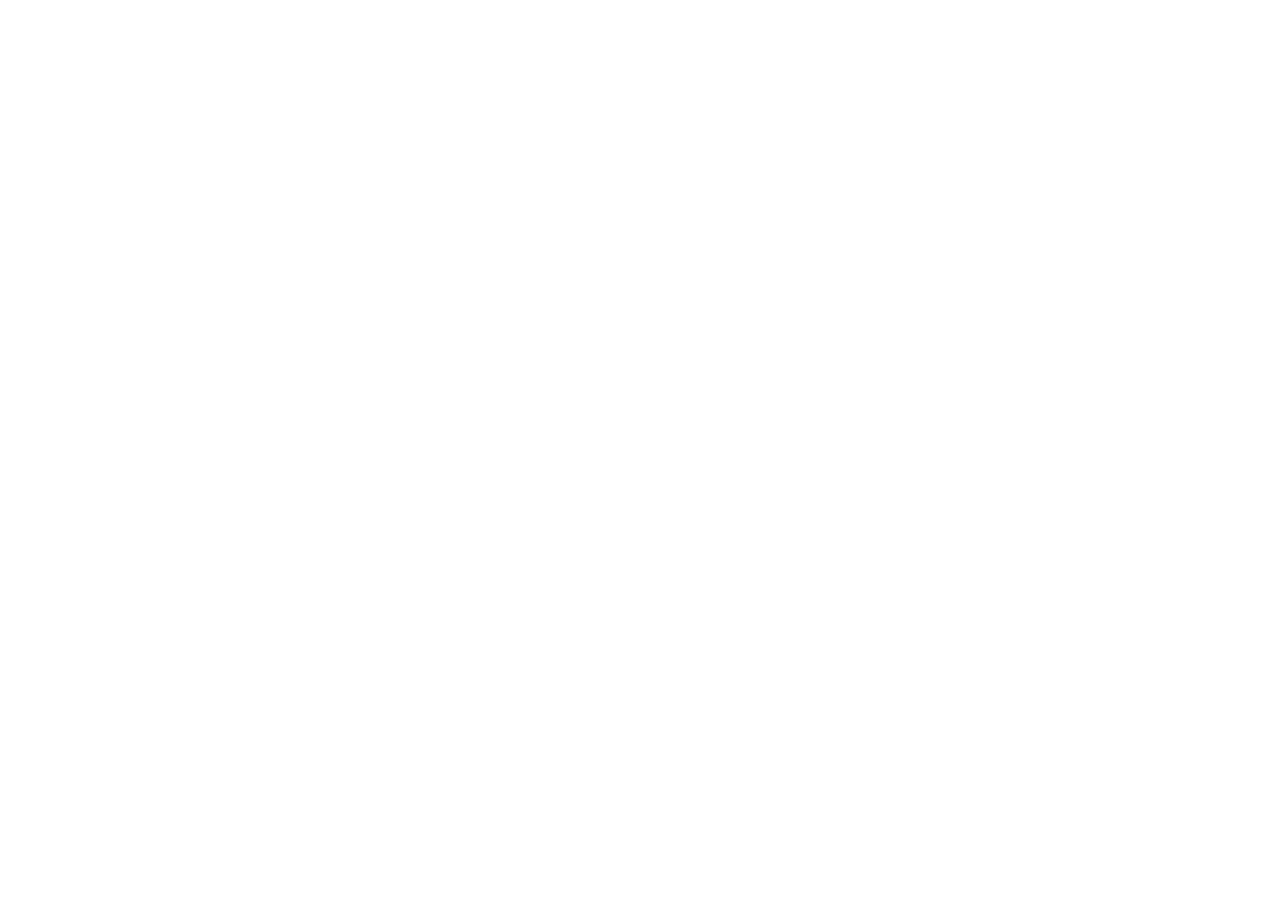
==== index.html @ 9f34767f "first commit" ====
<!DOCTYPE html>
<html lang="en">
<head>
    <meta charset="UTF-8">
    <meta name="viewport" content="width=device-width, initial-scale=1.0">
    <title>Mi Blog</title>
    <link rel="stylesheet" href="css/main.css">
</head>
<body>
    
</body>
</html>
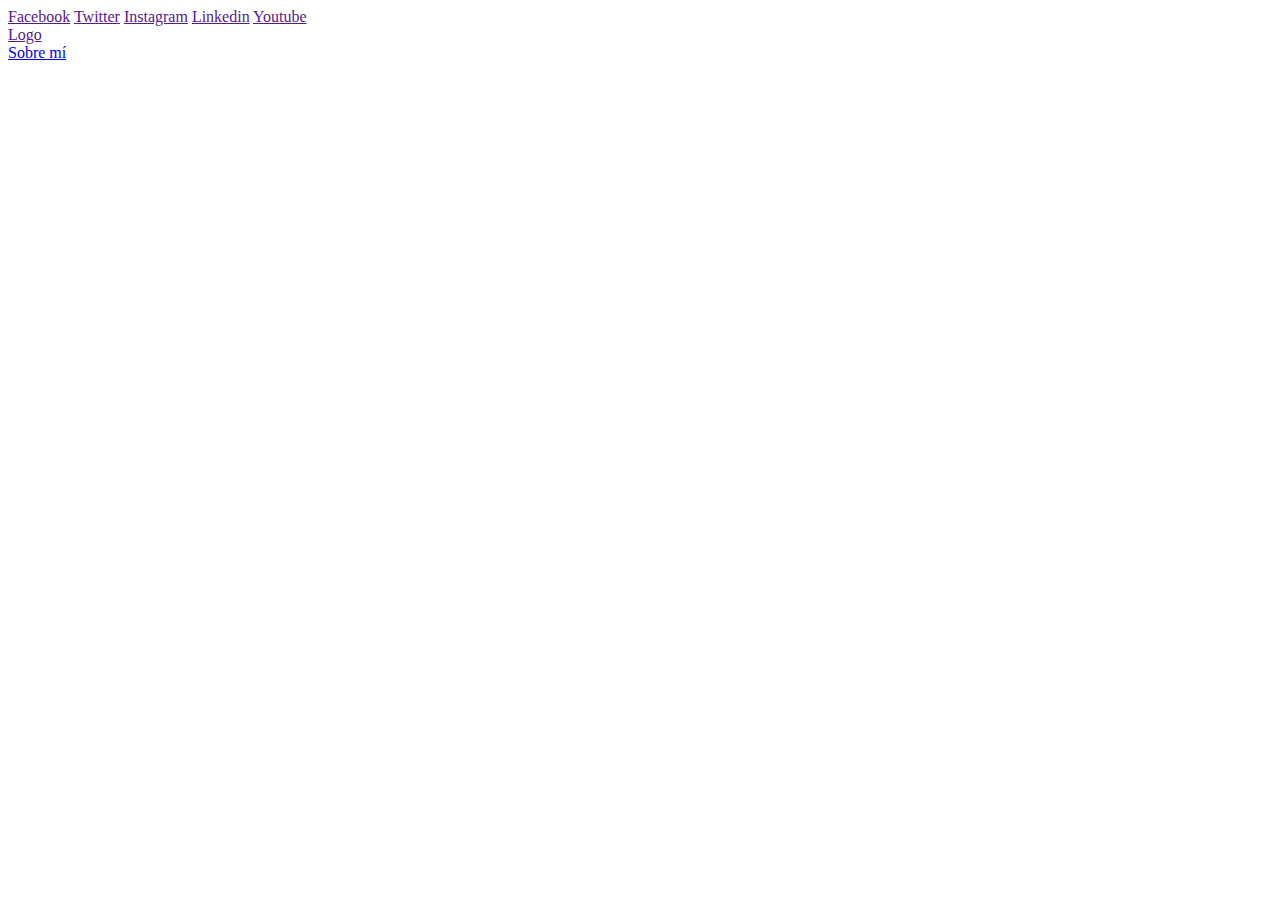
==== commit c96ca731: "redes sociales" ====
--- a/index.html
+++ b/index.html
@@ -7,6 +7,24 @@
     <link rel="stylesheet" href="css/main.css">
 </head>
 <body>
-    
+    <header>
+        <section>
+            <div>
+                <a href="">Facebook</a>
+                <a href="">Twitter</a>
+                <a href="">Instagram</a>
+                <a href="">Linkedin</a>
+                <a href="">Youtube</a>
+            </div>
+        </section>
+        <nav>
+            <section>
+                <a href="">Logo</a>
+            </section>
+            <section>
+                <a href="perfil.html">Sobre mí</a>
+            </section>
+        </nav>
+    </header>
 </body>
 </html>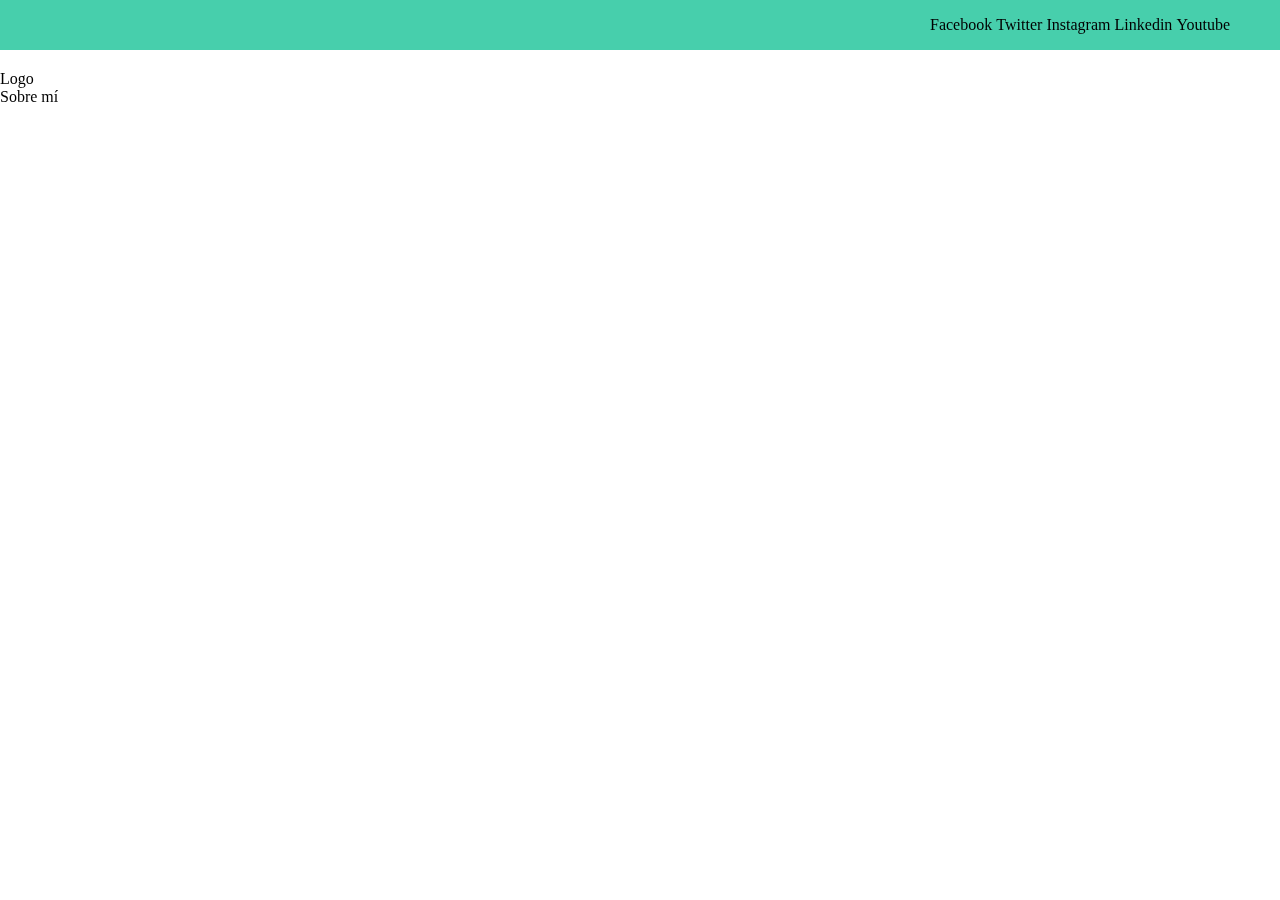
==== commit c8775ccb: "Estilos en el header" ====
--- a/index.html
+++ b/index.html
@@ -8,8 +8,8 @@
 </head>
 <body>
     <header>
-        <section>
-            <div>
+        <section class="header-icons-container">
+            <div class="icons">
                 <a href="">Facebook</a>
                 <a href="">Twitter</a>
                 <a href="">Instagram</a>
@@ -18,10 +18,10 @@
             </div>
         </section>
         <nav>
-            <section>
+            <section class="nav-logo-container">
                 <a href="">Logo</a>
             </section>
-            <section>
+            <section class="profile-link">
                 <a href="perfil.html">Sobre mí</a>
             </section>
         </nav>
--- a/css/main.css
+++ b/css/main.css
@@ -0,0 +1,36 @@
+body{
+    padding: 0;
+    margin: 0;
+    position: fixed;
+    top: 0;
+    bottom: 0;
+    left: 0;
+    right: 0;
+}
+a{
+    text-decoration: none;
+    display: inline;
+    color: black;
+}
+header{
+    width: 100%;
+    height: 140px;
+    display: grid;
+    grid-template-rows: 1fr 1fr;
+}
+header .header-icons-container{
+    width: 100%;
+    height: 50px;
+    display: grid;
+    background-color: #47cfac;
+}
+header .header-icons-container .icons{
+    width: 300px;
+    height: auto;
+    display: flex;
+    justify-items: flex-end;
+    align-items: center;
+    justify-content: space-between;
+    justify-self: end;
+    margin-right: 50px;
+}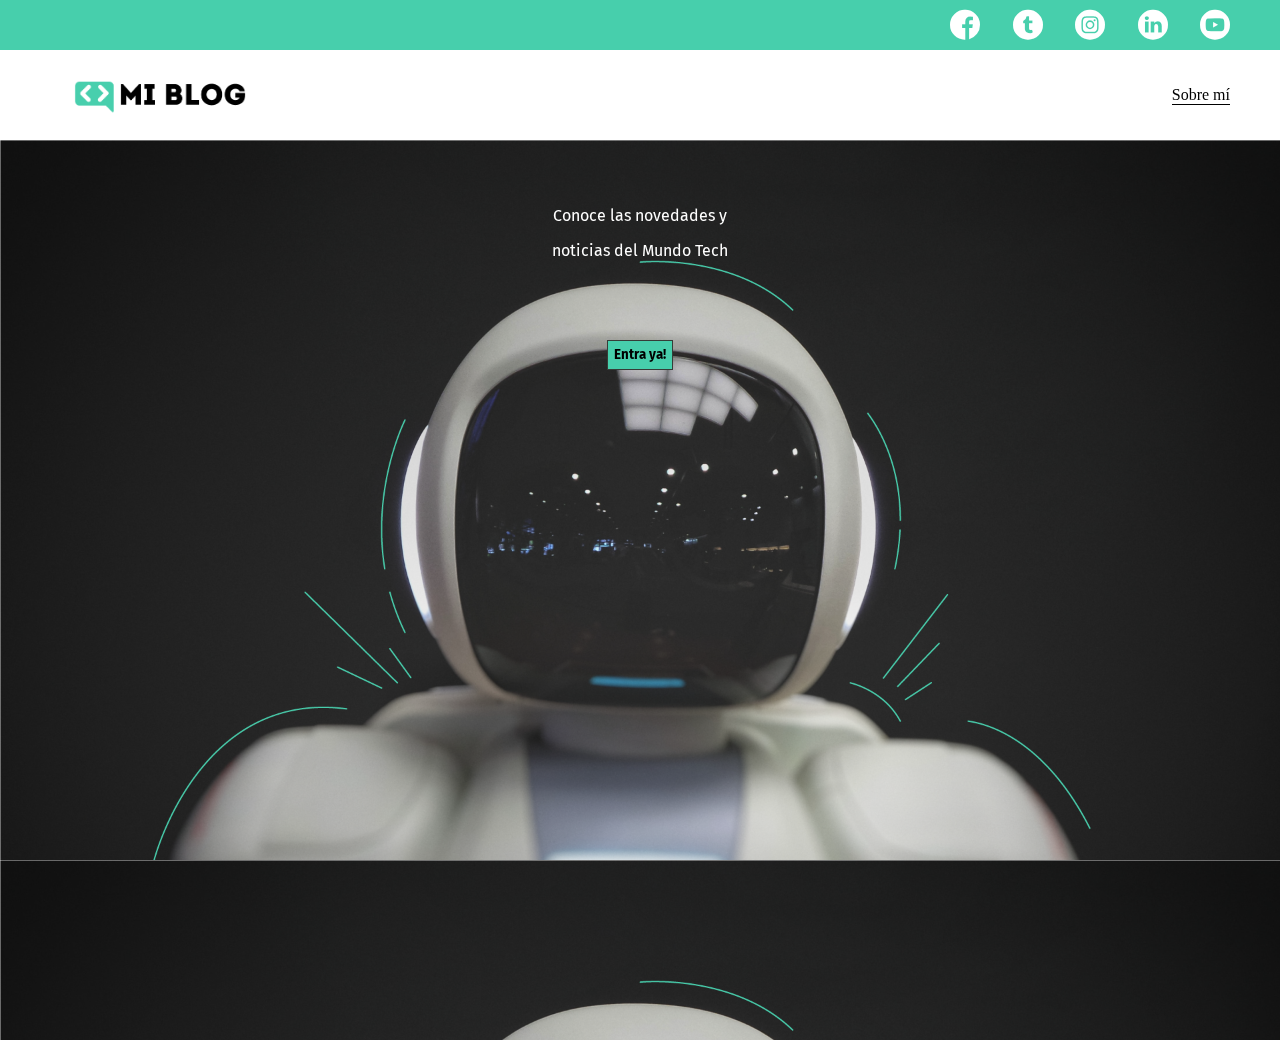
==== commit 77ab3d92: "Primer reto" ====
--- a/index.html
+++ b/index.html
@@ -5,26 +5,37 @@
     <meta name="viewport" content="width=device-width, initial-scale=1.0">
     <title>Mi Blog</title>
     <link rel="stylesheet" href="css/main.css">
+    <link rel="stylesheet" href="css/font/flaticon.css">
+    <link href="https://fonts.googleapis.com/css2?family=Fira+Sans:ital,wght@0,400;0,700;1,900&display=swap" rel="stylesheet">
 </head>
 <body>
     <header>
         <section class="header-icons-container">
             <div class="icons">
-                <a href="">Facebook</a>
-                <a href="">Twitter</a>
-                <a href="">Instagram</a>
-                <a href="">Linkedin</a>
-                <a href="">Youtube</a>
+                <a href=""><span class="flaticon-001-facebook"></span></a>
+                <a href=""><span class="flaticon-002-twitter"></span></a>
+                <a href=""><span class="flaticon-011-instagram"></span></a>
+                <a href=""><span class="flaticon-010-linkedin"></span></a>
+                <a href=""><span class="flaticon-008-youtube"></span></a>
             </div>
         </section>
         <nav>
             <section class="nav-logo-container">
-                <a href="">Logo</a>
+                <a href=""><img src="assets/img/Logo-negro.png" alt="Logo de mi blog"></a>
             </section>
             <section class="profile-link">
                 <a href="perfil.html">Sobre mí</a>
             </section>
         </nav>
     </header>
+    <section class="main">
+        <div class="news">
+            <p>Conoce las novedades y</p> <p></p>  noticias del Mundo Tech</p>
+            
+        </div>
+        <div class="button">
+            <button>Entra ya!</button>
+        </div>
+    </section>
 </body>
 </html>--- a/css/main.css
+++ b/css/main.css
@@ -33,4 +33,57 @@
     justify-content: space-between;
     justify-self: end;
     margin-right: 50px;
+}
+header .icons span{
+    color: white;
+}
+nav {
+    display: grid;
+    grid-template-columns: 1fr 1fr;
+    height: 90px;
+}
+nav .nav-logo-container{
+    margin-left: 50px;
+}
+nav .nav-logo-container img{
+    width: 220px;
+    margin-top: 10px;
+}
+nav .profile-link{
+    display: flex;
+    align-items: center;
+    justify-content: flex-end;
+    margin-right: 50px;
+}
+nav .profile-link a{
+    color: black;
+    border-bottom: 1px solid black;
+}
+.main{
+    background-image: url('../assets/img/Cover.png');
+    background-size: 100%;
+    height: -webkit-fill-available;
+    display: grid;
+    grid-template-rows: 200px 1fr;
+    justify-content: center;
+}
+.main .news{
+    color: white;
+    font-family: 'Fira Sans', sans-serif;
+    text-align: center;
+    padding-top: 50px;
+}
+.main .button{
+    text-align: center;
+}
+.main .button button{
+    background: #47cfac;
+    height: 30px;
+    font-family: 'Fira Sans', sans-serif;
+    font-weight: bold;
+    border: 1px solid #363D38;
+}
+.main .button button:hover{
+    background: #259075;
+    cursor: pointer;
 }--- a/css/font/flaticon.css
+++ b/css/font/flaticon.css
@@ -0,0 +1,46 @@
+/*
+  	Flaticon icon font: Flaticon
+  	Creation date: 20/12/2018 09:27
+  	*/
+
+      @font-face {
+        font-family: "Flaticon";
+        src: url("./Flaticon.eot");
+        src: url("./Flaticon.eot?#iefix") format("embedded-opentype"),
+             url("./Flaticon.woff") format("woff"),
+             url("./Flaticon.ttf") format("truetype"),
+             url("./Flaticon.svg#Flaticon") format("svg");
+        font-weight: normal;
+        font-style: normal;
+      }
+      
+      @media screen and (-webkit-min-device-pixel-ratio:0) {
+        @font-face {
+          font-family: "Flaticon";
+          src: url("./Flaticon.svg#Flaticon") format("svg");
+        }
+      }
+      
+      [class^="flaticon-"]:before, [class*=" flaticon-"]:before,
+      [class^="flaticon-"]:after, [class*=" flaticon-"]:after {   
+        font-family: Flaticon;
+              font-size: 30px;
+      font-style: normal;
+      margin-left: 20px;
+      }
+      
+      .flaticon-001-facebook:before { content: "\f100"; }
+      .flaticon-002-twitter:before { content: "\f101"; }
+      .flaticon-003-whatsapp:before { content: "\f102"; }
+      .flaticon-004-groupme:before { content: "\f103"; }
+      .flaticon-005-kik:before { content: "\f104"; }
+      .flaticon-006-skype:before { content: "\f105"; }
+      .flaticon-007-periscope:before { content: "\f106"; }
+      .flaticon-008-youtube:before { content: "\f107"; }
+      .flaticon-009-itunes:before { content: "\f108"; }
+      .flaticon-010-linkedin:before { content: "\f109"; }
+      .flaticon-011-instagram:before { content: "\f10a"; }
+      .flaticon-012-messenger:before { content: "\f10b"; }
+      .flaticon-013-twitter-1:before { content: "\f10c"; }
+      .flaticon-014-snapchat:before { content: "\f10d"; }
+      .flaticon-015-reddit:before { content: "\f10e"; }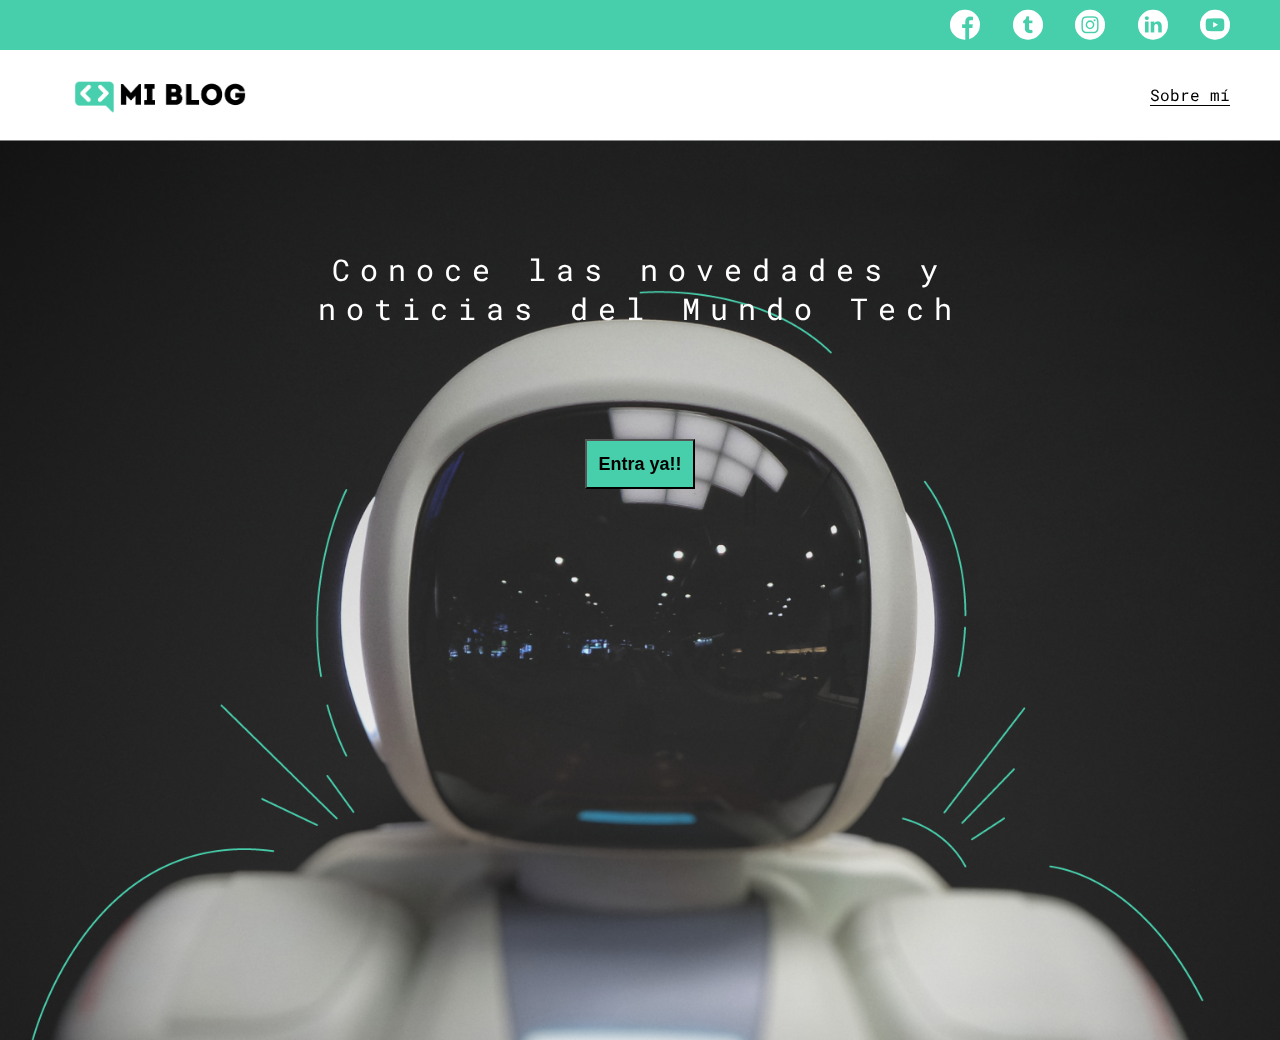
==== commit 92163323: "Terminando el header" ====
--- a/index.html
+++ b/index.html
@@ -6,7 +6,7 @@
     <title>Mi Blog</title>
     <link rel="stylesheet" href="css/main.css">
     <link rel="stylesheet" href="css/font/flaticon.css">
-    <link href="https://fonts.googleapis.com/css2?family=Fira+Sans:ital,wght@0,400;0,700;1,900&display=swap" rel="stylesheet">
+    <!--<link href="https://fonts.googleapis.com/css2?family=Fira+Sans:ital,wght@0,400;0,700;1,900&display=swap" rel="stylesheet">-->
 </head>
 <body>
     <header>
@@ -28,7 +28,15 @@
             </section>
         </nav>
     </header>
-    <section class="main">
+    <main class="home-main">
+        <section>
+            <p class="home-main-text">Conoce las novedades y noticias del Mundo Tech</p>
+            <button class="home-main-button">
+                <a href="blogs.html">Entra ya!!</a>
+            </button>
+        </section>
+    </main>
+  <!--  <section class="main">
         <div class="news">
             <p>Conoce las novedades y</p> <p></p>  noticias del Mundo Tech</p>
             
@@ -36,6 +44,6 @@
         <div class="button">
             <button>Entra ya!</button>
         </div>
-    </section>
+    </section>-->
 </body>
 </html>--- a/css/main.css
+++ b/css/main.css
@@ -1,4 +1,7 @@
+@import url('https://fonts.googleapis.com/css?family=Roboto+Mono:400,700|Roboto+Slab:400,500,700,900|Roboto:400,500,700&display=swap');
+
 body{
+    font-family: 'Roboto Mono', monospace;
     padding: 0;
     margin: 0;
     position: fixed;
@@ -59,6 +62,44 @@
     color: black;
     border-bottom: 1px solid black;
 }
+.home-main{
+    display: grid;
+    grid-template-columns: 1fr 4fr 1fr;
+    height: 100%;
+    background-image: url('../assets/img/Cover.png');
+    background-position: center;
+    background-repeat: no-repeat;
+    background-size: cover;
+}
+.home-main section{
+    display: grid;
+    grid-column: 2;
+    justify-items: center;
+    height: 350px;
+    margin-top: 80px;
+}
+.home-main-text{
+    font-family: 'Roboto mono', monospace;
+    font-size: 30px;
+    font-weight: 700px;
+    letter-spacing: 10px;
+    color: white;
+    text-align: center;
+}
+.home-main-button{
+    width: 110px;
+    height: 50px;
+    background: #47cfac;
+    display: grid;
+    align-items: center;
+}
+.home-main-button a{
+    font-weight: 700;
+    font-size: 18px;
+}
+
+
+/*
 .main{
     background-image: url('../assets/img/Cover.png');
     background-size: 100%;
@@ -86,4 +127,4 @@
 .main .button button:hover{
     background: #259075;
     cursor: pointer;
-}+}*/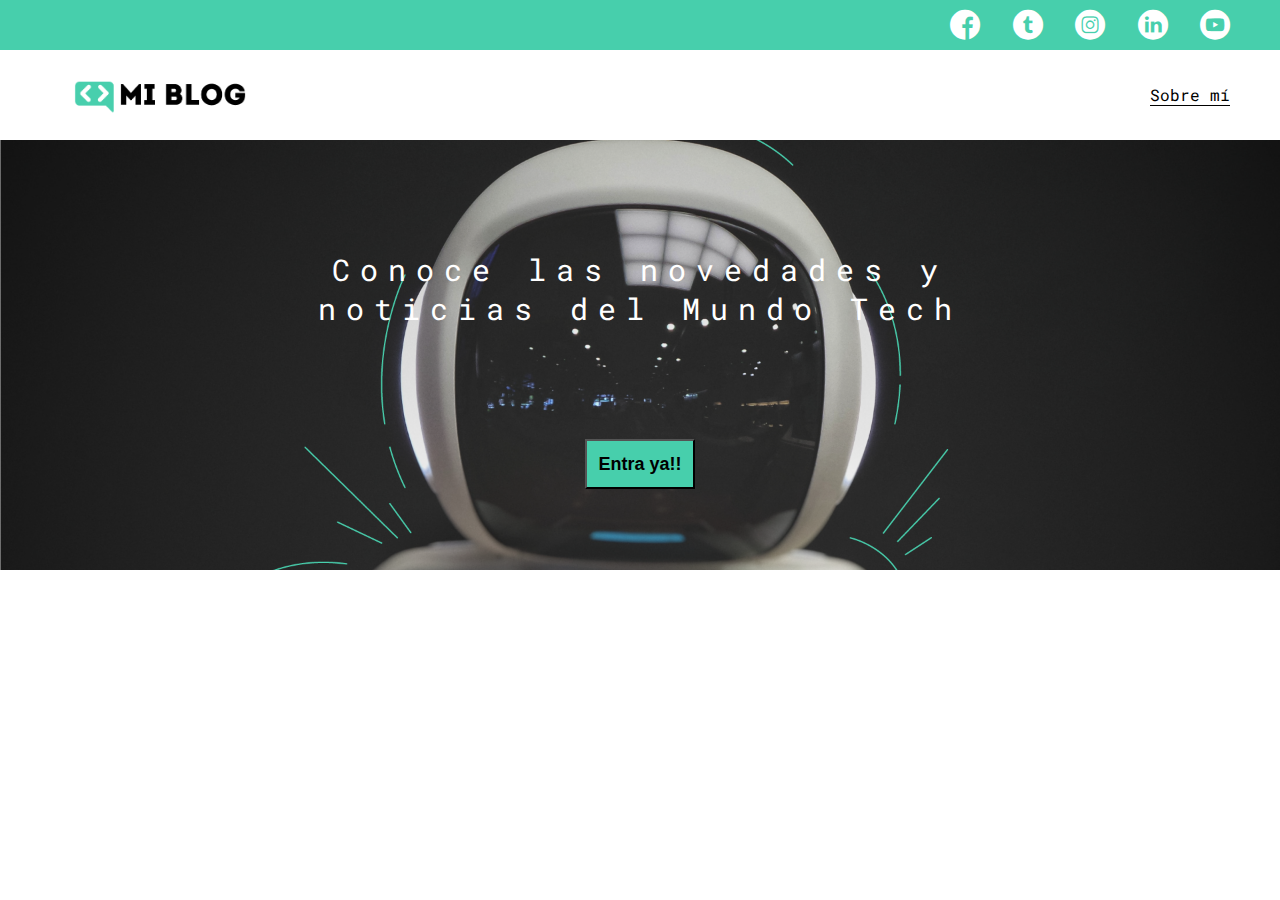
==== commit 15718b79: "Estilos de boton" ====
--- a/index.html
+++ b/index.html
@@ -21,7 +21,7 @@
         </section>
         <nav>
             <section class="nav-logo-container">
-                <a href=""><img src="assets/img/Logo-negro.png" alt="Logo de mi blog"></a>
+                <a href="/"><img src="assets/img/Logo-negro.png" alt="Logo de mi blog"></a>
             </section>
             <section class="profile-link">
                 <a href="perfil.html">Sobre mí</a>
--- a/css/main.css
+++ b/css/main.css
@@ -4,16 +4,18 @@
     font-family: 'Roboto Mono', monospace;
     padding: 0;
     margin: 0;
-    position: fixed;
-    top: 0;
-    bottom: 0;
-    left: 0;
-    right: 0;
 }
 a{
     text-decoration: none;
     display: inline;
     color: black;
+}
+.home-body{
+    /* position: fixed; */
+    top: 0;
+    bottom: 0;
+    left: 0;
+    right: 0;
 }
 header{
     width: 100%;
@@ -97,6 +99,43 @@
     font-weight: 700;
     font-size: 18px;
 }
+.blogs-main{
+    display: grid;
+}
+.blogs-news-container{
+    background-color: #e6e9ed;
+    padding: 0 50px 40px;
+}
+.blogs-main-new{
+    display: grid;
+    grid-template-columns: 2fr 1fr;
+    grid-template-rows: 2fr;
+}
+.blogs-news-img-container{
+    grid-column: 1;
+}
+.blogs-news-img-container img{
+    width: 85%;
+}
+.blogs-news-info-container{
+    grid-column: 2;
+}
+.blogs-news-info-container p{
+    margin-bottom: 35px;
+}
+.blogs-posts-container{
+    padding: 0 50px 40px;
+}
+.blogs-posts-container h3{
+    border-bottom: 1px solid #cdd2da;
+    padding-bottom: 20px;
+    text-align: center;
+}
+.blogs-button{
+    border: 1px solid #47cfac;
+    padding: 10px 15px;
+    font-size: 12px;
+}
 
 
 /*
